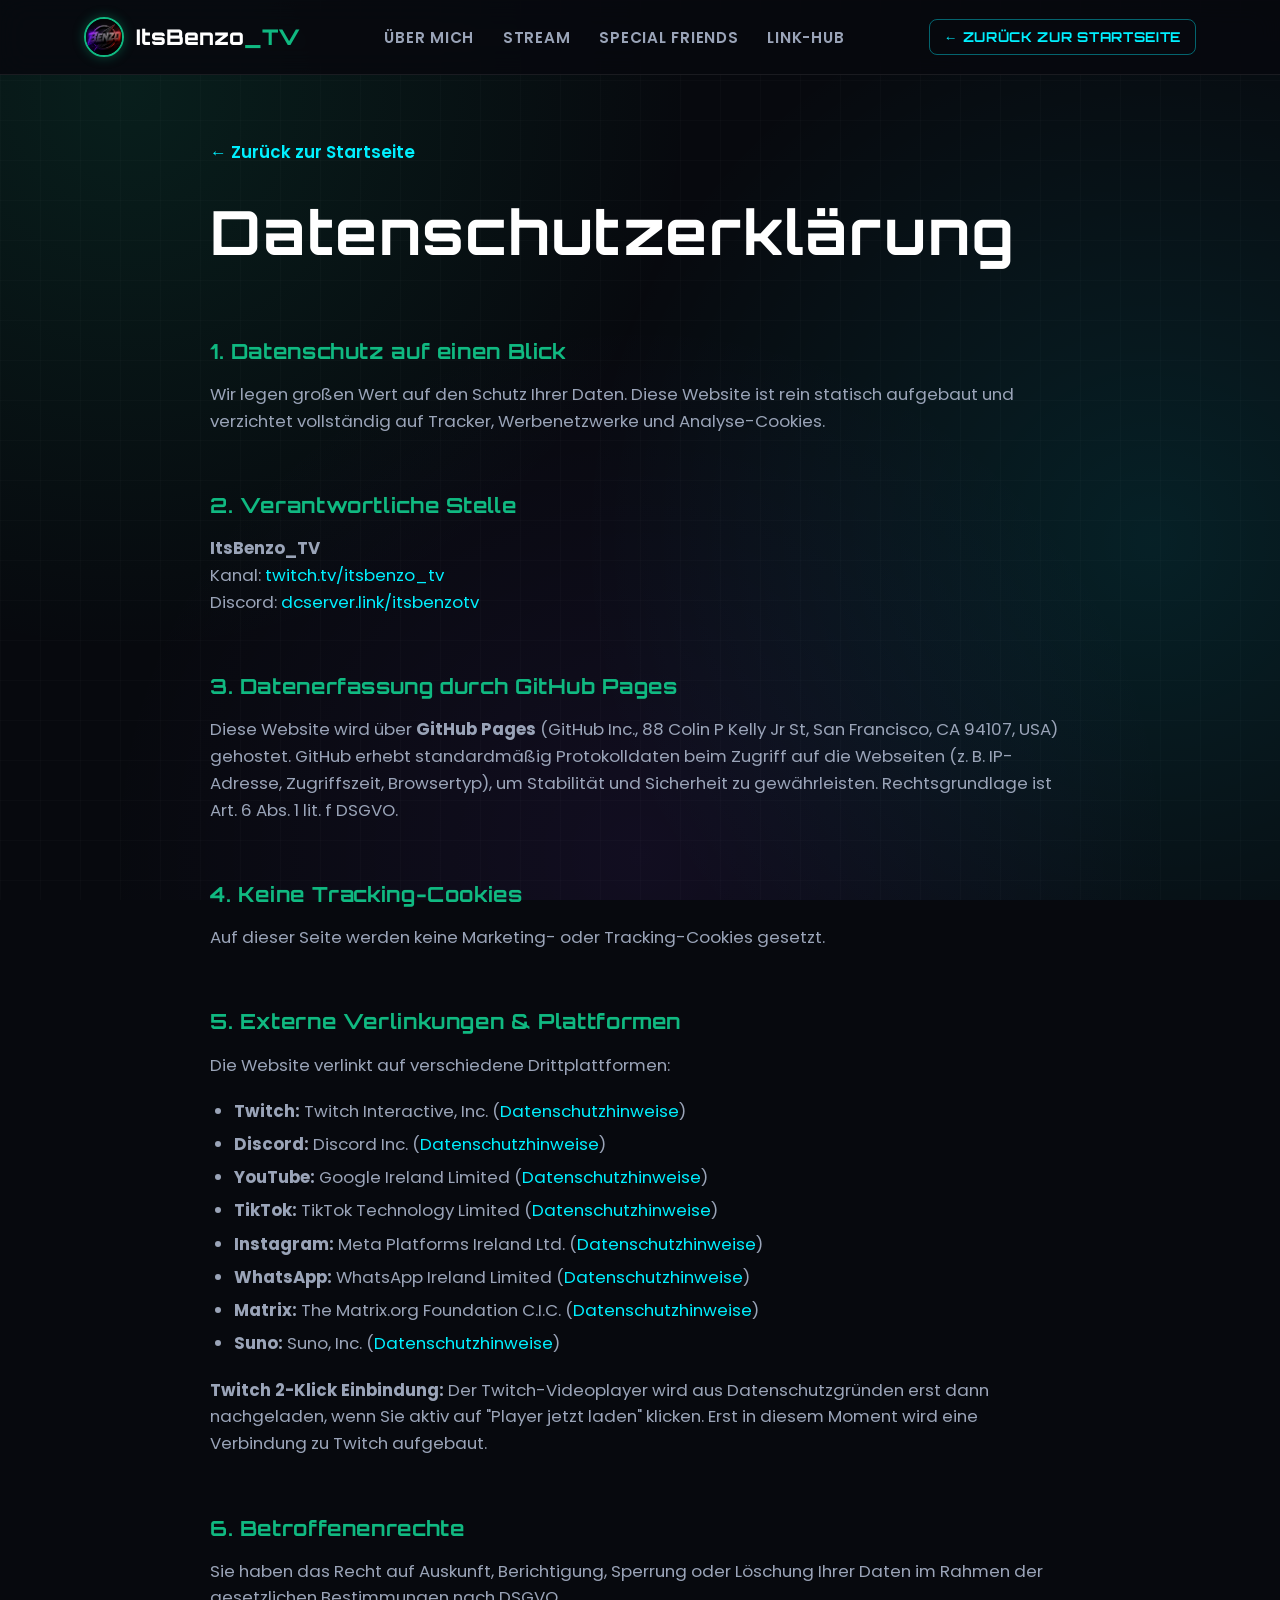
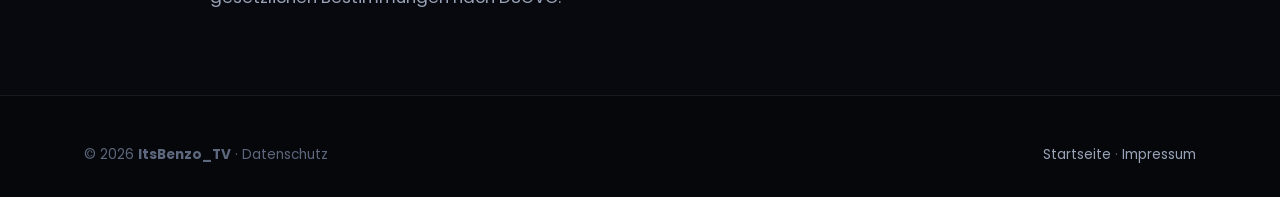
==== datenschutz.html @ 71d71803 "feat(web): initial modernized, secure and responsive website for ItsBenzo_TV" ====
<!DOCTYPE html>
<html lang="de">
<head>
  <meta charset="UTF-8">
  <meta name="viewport" content="width=device-width, initial-scale=1.0">
  <title>Datenschutzerklärung — ItsBenzo_TV</title>
  <meta name="description" content="Datenschutzerklärung für ItsBenzo_TV.">
  <meta name="theme-color" content="#07090e">
  <link rel="icon" type="image/svg+xml" href="favicon.svg">
  <link rel="alternate icon" href="assets/Profilbild.png">
  <link rel="preconnect" href="https://fonts.googleapis.com">
  <link rel="preconnect" href="https://fonts.gstatic.com" crossorigin>
  <link href="https://fonts.googleapis.com/css2?family=Orbitron:wght@600;700;800;900&family=Poppins:wght@400;500;600;700;800&display=swap" rel="stylesheet">
  <link rel="stylesheet" href="style.css">
</head>
<body>

  <header class="site-header">
    <div class="container nav-wrap">
      <a href="index.html" class="brand" aria-label="ItsBenzo_TV Startseite">
        <img class="brand-pic" src="assets/Profilbild.png" alt="ItsBenzo_TV Avatar" width="40" height="40">
        <span>ItsBenzo<span class="brand-highlight">_TV</span></span>
      </a>

      <ul class="nav-links">
        <li><a href="index.html#about">Über Mich</a></li>
        <li><a href="index.html#stream">Stream</a></li>
        <li><a href="index.html#friends">Special Friends</a></li>
        <li><a href="index.html#links">Link-Hub</a></li>
      </ul>

      <div class="nav-cta">
        <a href="index.html" class="btn btn-outline" style="padding: 6px 14px; font-size: 0.85rem;">
          ← Zurück zur Startseite
        </a>
      </div>
    </div>
  </header>

  <main class="container legal-content">
    <a href="index.html" class="legal-back">← Zurück zur Startseite</a>
    <h1>Datenschutzerklärung</h1>

    <h2>1. Datenschutz auf einen Blick</h2>
    <p>
      Wir legen großen Wert auf den Schutz Ihrer Daten. Diese Website ist rein statisch aufgebaut und verzichtet vollständig auf Tracker, Werbenetzwerke und Analyse-Cookies.
    </p>

    <h2>2. Verantwortliche Stelle</h2>
    <p>
      <strong>ItsBenzo_TV</strong><br>
      Kanal: <a href="https://twitch.tv/itsbenzo_tv" target="_blank" rel="noopener noreferrer">twitch.tv/itsbenzo_tv</a><br>
      Discord: <a href="https://dcserver.link/itsbenzotv" target="_blank" rel="noopener noreferrer">dcserver.link/itsbenzotv</a>
    </p>

    <h2>3. Datenerfassung durch GitHub Pages</h2>
    <p>
      Diese Website wird über <strong>GitHub Pages</strong> (GitHub Inc., 88 Colin P Kelly Jr St, San Francisco, CA 94107, USA) gehostet. GitHub erhebt standardmäßig Protokolldaten beim Zugriff auf die Webseiten (z. B. IP-Adresse, Zugriffszeit, Browsertyp), um Stabilität und Sicherheit zu gewährleisten. Rechtsgrundlage ist Art. 6 Abs. 1 lit. f DSGVO.
    </p>

    <h2>4. Keine Tracking-Cookies</h2>
    <p>
      Auf dieser Seite werden keine Marketing- oder Tracking-Cookies gesetzt.
    </p>

    <h2>5. Externe Verlinkungen & Plattformen</h2>
    <p>
      Die Website verlinkt auf verschiedene Drittplattformen:
    </p>
    <ul>
      <li><strong>Twitch:</strong> Twitch Interactive, Inc. (<a href="https://www.twitch.tv/p/de-de/legal/privacy-notice/" target="_blank" rel="noopener noreferrer">Datenschutzhinweise</a>)</li>
      <li><strong>Discord:</strong> Discord Inc. (<a href="https://discord.com/privacy" target="_blank" rel="noopener noreferrer">Datenschutzhinweise</a>)</li>
      <li><strong>YouTube:</strong> Google Ireland Limited (<a href="https://policies.google.com/privacy" target="_blank" rel="noopener noreferrer">Datenschutzhinweise</a>)</li>
      <li><strong>TikTok:</strong> TikTok Technology Limited (<a href="https://www.tiktok.com/legal/privacy-policy" target="_blank" rel="noopener noreferrer">Datenschutzhinweise</a>)</li>
      <li><strong>Instagram:</strong> Meta Platforms Ireland Ltd. (<a href="https://privacycenter.instagram.com/policy" target="_blank" rel="noopener noreferrer">Datenschutzhinweise</a>)</li>
      <li><strong>WhatsApp:</strong> WhatsApp Ireland Limited (<a href="https://www.whatsapp.com/legal/privacy-policy" target="_blank" rel="noopener noreferrer">Datenschutzhinweise</a>)</li>
      <li><strong>Matrix:</strong> The Matrix.org Foundation C.I.C. (<a href="https://matrix.org/legal/privacy-notice/" target="_blank" rel="noopener noreferrer">Datenschutzhinweise</a>)</li>
      <li><strong>Suno:</strong> Suno, Inc. (<a href="https://suno.com/privacy" target="_blank" rel="noopener noreferrer">Datenschutzhinweise</a>)</li>
    </ul>
    <p>
      <strong>Twitch 2-Klick Einbindung:</strong> Der Twitch-Videoplayer wird aus Datenschutzgründen erst dann nachgeladen, wenn Sie aktiv auf "Player jetzt laden" klicken. Erst in diesem Moment wird eine Verbindung zu Twitch aufgebaut.
    </p>

    <h2>6. Betroffenenrechte</h2>
    <p>
      Sie haben das Recht auf Auskunft, Berichtigung, Sperrung oder Löschung Ihrer Daten im Rahmen der gesetzlichen Bestimmungen nach DSGVO.
    </p>
  </main>

  <footer class="site-footer">
    <div class="container">
      <div class="footer-bottom">
        <div>© 2026 <strong>ItsBenzo_TV</strong> · Datenschutz</div>
        <div class="footer-credit">
          <a href="index.html">Startseite</a> · <a href="impressum.html">Impressum</a>
        </div>
      </div>
    </div>
  </footer>

  <script src="app.js"></script>
</body>
</html>
---- style.css ----
/* ==========================================================================
   ItsBenzo_TV — Chaos Control Center & Streamer Hub Stylesheet
   Pure CSS3 | Zero Framework Bloat | Responsive & High Performance
   ========================================================================== */

:root {
  --bg-dark: #07090e;
  --bg-primary: #0b0e17;
  --bg-surface: #111624;
  --bg-card: rgba(17, 22, 36, 0.85);
  --bg-card-hover: rgba(24, 32, 52, 0.92);

  --accent-emerald: #10b981;
  --accent-emerald-glow: rgba(16, 185, 129, 0.35);
  --accent-cyan: #00f0ff;
  --accent-cyan-glow: rgba(0, 240, 255, 0.3);
  --accent-purple: #9146ff;
  --accent-purple-glow: rgba(145, 70, 255, 0.35);
  --accent-red: #ff334b;

  --text-primary: #f3f5fa;
  --text-secondary: #9aa4b8;
  --text-muted: #5d677d;

  --border-subtle: rgba(255, 255, 255, 0.08);
  --border-emerald: rgba(16, 185, 129, 0.4);
  --border-cyan: rgba(0, 240, 255, 0.4);

  --font-heading: 'Orbitron', 'Poppins', -apple-system, BlinkMacSystemFont, "Segoe UI", Roboto, sans-serif;
  --font-body: 'Poppins', -apple-system, BlinkMacSystemFont, "Segoe UI", Roboto, sans-serif;
  --font-mono: ui-monospace, SFMono-Regular, Menlo, Monaco, Consolas, monospace;

  --transition-fast: 0.2s ease;
  --transition-normal: 0.3s cubic-bezier(0.16, 1, 0.3, 1);
  --radius-sm: 8px;
  --radius-md: 14px;
  --radius-lg: 24px;
}

/* Reset & Base */
*, *::before, *::after {
  box-sizing: border-box;
  margin: 0;
  padding: 0;
}

html {
  scroll-behavior: smooth;
  color-scheme: dark;
}

body {
  background-color: var(--bg-dark);
  background-image: 
    radial-gradient(circle at 10% 10%, rgba(16, 185, 129, 0.12) 0%, transparent 40%),
    radial-gradient(circle at 90% 60%, rgba(0, 240, 255, 0.1) 0%, transparent 45%),
    radial-gradient(circle at 50% 95%, rgba(145, 70, 255, 0.08) 0%, transparent 50%),
    linear-gradient(rgba(255, 255, 255, 0.015) 1px, transparent 1px),
    linear-gradient(90deg, rgba(255, 255, 255, 0.015) 1px, transparent 1px);
  background-size: 100% 100%, 100% 100%, 100% 100%, 40px 40px, 40px 40px;
  background-attachment: fixed;
  color: var(--text-primary);
  font-family: var(--font-body);
  font-size: 1.05rem;
  line-height: 1.6;
  min-height: 100vh;
  display: flex;
  flex-direction: column;
  overflow-x: hidden;
}

.container {
  max-width: 1160px;
  margin: 0 auto;
  padding: 0 1.5rem;
  width: 100%;
}

/* Typography */
h1, h2, h3, h4, .brand-font {
  font-family: var(--font-heading);
  letter-spacing: 0.03em;
  font-weight: 700;
}

h1 {
  font-size: clamp(2.2rem, 5vw, 3.8rem);
  line-height: 1.15;
}

h2 {
  font-size: clamp(1.6rem, 3.5vw, 2.3rem);
  margin-bottom: 0.8rem;
  position: relative;
  display: inline-block;
}

h2.section-title::after {
  content: '';
  position: absolute;
  left: 0;
  bottom: -6px;
  width: 48px;
  height: 3px;
  background: linear-gradient(90deg, var(--accent-emerald), var(--accent-cyan));
  border-radius: 2px;
}

p {
  color: var(--text-secondary);
}

a {
  color: var(--accent-cyan);
  text-decoration: none;
  transition: all var(--transition-fast);
}

a:hover {
  color: #fff;
  text-shadow: 0 0 8px var(--accent-cyan);
}

/* Header & Navbar */
.site-header {
  position: sticky;
  top: 0;
  z-index: 100;
  backdrop-filter: blur(14px);
  -webkit-backdrop-filter: blur(14px);
  background: rgba(7, 9, 14, 0.88);
  border-bottom: 1px solid var(--border-subtle);
  transition: border-color var(--transition-fast);
}

.site-header.scrolled {
  border-bottom-color: var(--border-emerald);
}

.nav-wrap {
  display: flex;
  align-items: center;
  justify-content: space-between;
  height: 74px;
}

.brand {
  display: flex;
  align-items: center;
  gap: 12px;
  font-family: var(--font-heading);
  font-size: 1.35rem;
  font-weight: 800;
  color: #fff;
}

.brand-pic {
  width: 40px;
  height: 40px;
  border-radius: 50%;
  border: 2px solid var(--accent-emerald);
  object-fit: cover;
  box-shadow: 0 0 12px var(--accent-emerald-glow);
  transition: transform var(--transition-fast);
}

.brand:hover .brand-pic {
  transform: scale(1.08) rotate(-4deg);
}

.brand-highlight {
  color: var(--accent-emerald);
}

.nav-links {
  display: flex;
  align-items: center;
  gap: 1.8rem;
  list-style: none;
}

.nav-links a {
  font-size: 0.95rem;
  font-weight: 600;
  color: var(--text-secondary);
  text-transform: uppercase;
  letter-spacing: 0.05em;
  padding: 6px 0;
  position: relative;
}

.nav-links a:hover,
.nav-links a.active {
  color: #fff;
}

.nav-links a::after {
  content: '';
  position: absolute;
  bottom: 0;
  left: 0;
  width: 0;
  height: 2px;
  background: var(--accent-emerald);
  transition: width var(--transition-fast);
  box-shadow: 0 0 8px var(--accent-emerald);
}

.nav-links a:hover::after,
.nav-links a.active::after {
  width: 100%;
}

.nav-cta {
  display: flex;
  align-items: center;
  gap: 1rem;
}

.live-badge {
  display: inline-flex;
  align-items: center;
  gap: 8px;
  background: rgba(255, 51, 75, 0.12);
  border: 1px solid rgba(255, 51, 75, 0.4);
  color: #ff6b7e;
  padding: 5px 12px;
  border-radius: 30px;
  font-size: 0.8rem;
  font-weight: 700;
  letter-spacing: 0.08em;
  text-transform: uppercase;
}

.pulse-dot {
  width: 8px;
  height: 8px;
  background: var(--accent-red);
  border-radius: 50%;
  box-shadow: 0 0 0 0 rgba(255, 51, 75, 0.7);
  animation: pulseLive 1.8s infinite;
}

@keyframes pulseLive {
  0% { box-shadow: 0 0 0 0 rgba(255, 51, 75, 0.7); }
  70% { box-shadow: 0 0 0 10px rgba(255, 51, 75, 0); }
  100% { box-shadow: 0 0 0 0 rgba(255, 51, 75, 0); }
}

.mobile-toggle {
  display: none;
  background: none;
  border: none;
  color: var(--text-primary);
  font-size: 1.6rem;
  cursor: pointer;
  padding: 6px;
}

/* Hero Section */
.hero {
  padding: 2rem 0 4rem;
  position: relative;
}

.banner-card {
  position: relative;
  width: 100%;
  border-radius: var(--radius-lg);
  overflow: hidden;
  border: 1px solid var(--border-emerald);
  box-shadow: 0 20px 60px rgba(0, 0, 0, 0.7), 0 0 35px var(--accent-emerald-glow);
  background: var(--bg-surface);
  margin-bottom: 2.5rem;
}

.banner-img-wrap {
  position: relative;
  width: 100%;
  height: clamp(220px, 35vw, 360px);
  overflow: hidden;
}

.banner-img {
  width: 100%;
  height: 100%;
  object-fit: cover;
  object-position: center;
  transition: transform 0.6s ease;
}

.banner-card:hover .banner-img {
  transform: scale(1.02);
}

.banner-overlay {
  position: absolute;
  inset: 0;
  background: linear-gradient(180deg, rgba(7, 9, 14, 0.2) 0%, rgba(7, 9, 14, 0.85) 100%);
}

.hero-body {
  position: relative;
  margin-top: -60px;
  padding: 0 2rem 2.2rem;
  display: flex;
  flex-direction: column;
  gap: 1.5rem;
}

.hero-avatar-row {
  display: flex;
  align-items: flex-end;
  gap: 1.8rem;
  flex-wrap: wrap;
}

.avatar-container {
  position: relative;
  width: 130px;
  height: 130px;
  flex-shrink: 0;
}

.avatar-ring {
  position: absolute;
  inset: -5px;
  border-radius: 50%;
  background: linear-gradient(135deg, var(--accent-emerald), var(--accent-cyan), var(--accent-purple));
  animation: rotateGrad 6s linear infinite;
  filter: blur(6px);
}

@keyframes rotateGrad {
  0% { transform: rotate(0deg); }
  100% { transform: rotate(360deg); }
}

.avatar-pic {
  position: relative;
  width: 100%;
  height: 100%;
  border-radius: 50%;
  border: 4px solid var(--bg-dark);
  object-fit: cover;
  background: #111624;
}

.hero-titles {
  flex: 1;
  min-width: 260px;
}

.tag-badge {
  display: inline-flex;
  align-items: center;
  gap: 8px;
  padding: 4px 12px;
  background: rgba(16, 185, 129, 0.15);
  border: 1px solid var(--border-emerald);
  border-radius: 20px;
  color: #a7f3d0;
  font-size: 0.8rem;
  font-weight: 700;
  letter-spacing: 0.06em;
  text-transform: uppercase;
  margin-bottom: 0.6rem;
}

.gradient-text-benzo {
  background: linear-gradient(135deg, #ffffff 10%, var(--accent-emerald) 50%, var(--accent-cyan) 100%);
  -webkit-background-clip: text;
  -webkit-text-fill-color: transparent;
  display: inline-block;
}

.hero-desc {
  font-size: 1.15rem;
  color: var(--text-secondary);
  max-width: 800px;
  margin-top: 0.5rem;
}

.hero-actions {
  display: flex;
  flex-wrap: wrap;
  gap: 1rem;
}

/* Buttons */
.btn {
  display: inline-flex;
  align-items: center;
  justify-content: center;
  gap: 10px;
  padding: 12px 24px;
  border-radius: var(--radius-sm);
  font-family: var(--font-heading);
  font-size: 0.95rem;
  font-weight: 700;
  letter-spacing: 0.05em;
  text-transform: uppercase;
  cursor: pointer;
  transition: all var(--transition-normal);
  border: 1px solid transparent;
  text-decoration: none;
}

.btn-twitch {
  background: linear-gradient(135deg, #9146ff, #772ce8);
  color: #fff;
  box-shadow: 0 0 20px rgba(145, 70, 255, 0.4);
}
.btn-twitch:hover {
  box-shadow: 0 0 30px rgba(145, 70, 255, 0.7);
  transform: translateY(-2px);
  color: #fff;
}

.btn-emerald {
  background: linear-gradient(135deg, #10b981, #059669);
  color: #fff;
  box-shadow: 0 0 20px rgba(16, 185, 129, 0.4);
}
.btn-emerald:hover {
  box-shadow: 0 0 30px rgba(16, 185, 129, 0.7);
  transform: translateY(-2px);
  color: #fff;
}

.btn-discord {
  background: rgba(88, 101, 242, 0.15);
  border-color: rgba(88, 101, 242, 0.5);
  color: #7983f5;
}
.btn-discord:hover {
  background: rgba(88, 101, 242, 0.3);
  color: #fff;
  border-color: #5865F2;
  box-shadow: 0 0 20px rgba(88, 101, 242, 0.4);
  transform: translateY(-2px);
}

.btn-outline {
  background: transparent;
  border: 1px solid var(--border-cyan);
  color: var(--accent-cyan);
}
.btn-outline:hover {
  background: rgba(0, 240, 255, 0.1);
  color: #fff;
  box-shadow: 0 0 20px var(--accent-cyan-glow);
  transform: translateY(-2px);
}

/* Sections */
.section {
  padding: 4.5rem 0;
  position: relative;
}

.section-header {
  text-align: center;
  margin-bottom: 3.5rem;
}

.section-subtitle {
  margin-top: 0.8rem;
  font-size: 1.1rem;
}

/* Stream Player Box */
.player-box {
  background: var(--bg-card);
  border: 1px solid var(--border-emerald);
  border-radius: var(--radius-md);
  overflow: hidden;
  box-shadow: 0 15px 40px rgba(0, 0, 0, 0.5);
}

.player-header {
  display: flex;
  align-items: center;
  justify-content: space-between;
  padding: 12px 20px;
  background: rgba(16, 185, 129, 0.12);
  border-bottom: 1px solid var(--border-subtle);
}

.player-title {
  display: flex;
  align-items: center;
  gap: 10px;
  font-weight: 700;
  font-family: var(--font-heading);
  font-size: 0.95rem;
  color: #fff;
}

.player-frame-wrap {
  position: relative;
  padding-top: 56.25%;
  width: 100%;
  background: #000;
}

.player-frame-wrap iframe {
  position: absolute;
  top: 0;
  left: 0;
  width: 100%;
  height: 100%;
  border: none;
}

.player-placeholder {
  position: absolute;
  top: 0;
  left: 0;
  width: 100%;
  height: 100%;
  display: flex;
  flex-direction: column;
  align-items: center;
  justify-content: center;
  gap: 1rem;
  background: radial-gradient(circle, #131b2c 0%, #07090e 80%);
  text-align: center;
  padding: 2rem;
}

/* Special Friends Grid */
.friends-grid {
  display: grid;
  grid-template-columns: repeat(auto-fit, minmax(320px, 1fr));
  gap: 1.8rem;
}

.friend-card {
  display: flex;
  align-items: center;
  gap: 1.4rem;
  background: var(--bg-card);
  border: 1px solid var(--border-subtle);
  border-radius: var(--radius-md);
  padding: 1.5rem;
  transition: all var(--transition-normal);
  color: var(--text-primary);
  text-decoration: none;
  position: relative;
  overflow: hidden;
}

.friend-card::before {
  content: '';
  position: absolute;
  top: 0;
  left: 0;
  bottom: 0;
  width: 4px;
  background: linear-gradient(180deg, var(--accent-emerald), var(--accent-cyan));
  opacity: 0;
  transition: opacity var(--transition-fast);
}

.friend-card:hover {
  transform: translateY(-4px);
  border-color: var(--accent-cyan);
  background: var(--bg-card-hover);
  box-shadow: 0 15px 35px rgba(0, 0, 0, 0.6), 0 0 20px var(--accent-cyan-glow);
}

.friend-card:hover::before {
  opacity: 1;
}

.friend-avatar {
  width: 68px;
  height: 68px;
  border-radius: 50%;
  object-fit: cover;
  border: 2px solid var(--accent-cyan);
  flex-shrink: 0;
  box-shadow: 0 0 14px var(--accent-cyan-glow);
}

.friend-info h3 {
  font-size: 1.25rem;
  margin-bottom: 4px;
  color: #fff;
}

.friend-tags {
  font-size: 0.85rem;
  color: var(--accent-emerald);
  font-weight: 600;
  margin-bottom: 6px;
}

.friend-bio {
  font-size: 0.9rem;
  color: var(--text-secondary);
}

/* Calendar & Events */
.events-grid {
  display: grid;
  grid-template-columns: repeat(auto-fit, minmax(300px, 1fr));
  gap: 1.5rem;
}

.event-card {
  background: var(--bg-card);
  border: 1px solid var(--border-subtle);
  border-radius: var(--radius-md);
  padding: 1.8rem;
  transition: all var(--transition-normal);
  position: relative;
}

.event-card:hover {
  transform: translateY(-3px);
  border-color: var(--accent-emerald);
  box-shadow: 0 10px 30px rgba(0, 0, 0, 0.4), 0 0 18px var(--accent-emerald-glow);
}

.event-meta {
  display: flex;
  justify-content: space-between;
  align-items: center;
  margin-bottom: 1rem;
}

.event-date {
  font-family: var(--font-mono);
  font-size: 0.95rem;
  color: var(--accent-emerald);
  font-weight: 700;
}

.event-category {
  font-size: 0.75rem;
  background: rgba(16, 185, 129, 0.15);
  border: 1px solid var(--border-emerald);
  color: #a7f3d0;
  padding: 3px 8px;
  border-radius: 4px;
  font-weight: 700;
  text-transform: uppercase;
}

.event-title {
  font-size: 1.2rem;
  margin-bottom: 0.6rem;
  color: #fff;
}

.event-desc {
  font-size: 0.92rem;
  color: var(--text-secondary);
}

/* Link-Hub Matrix */
.links-section {
  display: grid;
  grid-template-columns: repeat(auto-fit, minmax(260px, 1fr));
  gap: 1.2rem;
}

.link-pill {
  display: flex;
  align-items: center;
  gap: 1rem;
  background: var(--bg-card);
  border: 1px solid var(--border-subtle);
  border-radius: var(--radius-md);
  padding: 1.2rem 1.4rem;
  transition: all var(--transition-normal);
  color: var(--text-primary);
  text-decoration: none;
}

.link-pill:hover {
  transform: translateY(-3px);
  border-color: var(--accent-cyan);
  background: var(--bg-card-hover);
  box-shadow: 0 10px 25px rgba(0, 0, 0, 0.4), 0 0 15px var(--accent-cyan-glow);
}

.link-icon {
  width: 44px;
  height: 44px;
  border-radius: var(--radius-sm);
  display: flex;
  align-items: center;
  justify-content: center;
  background: rgba(255, 255, 255, 0.05);
  flex-shrink: 0;
  font-size: 1.3rem;
}

.link-text h4 {
  font-size: 1.05rem;
  color: #fff;
  margin-bottom: 2px;
}

.link-text span {
  font-size: 0.8rem;
  color: var(--text-muted);
}

/* Two Columns: Commands & Guidelines */
.two-col-grid {
  display: grid;
  grid-template-columns: repeat(auto-fit, minmax(320px, 1fr));
  gap: 2rem;
}

.box-card {
  background: var(--bg-card);
  border: 1px solid var(--border-subtle);
  border-radius: var(--radius-md);
  padding: 2rem;
}

.box-card h3 {
  font-size: 1.3rem;
  margin-bottom: 1.5rem;
  display: flex;
  align-items: center;
  gap: 10px;
  color: #fff;
}

.commands-list {
  display: flex;
  flex-direction: column;
  gap: 0.8rem;
}

.cmd-item {
  display: flex;
  align-items: center;
  justify-content: space-between;
  padding: 10px 14px;
  background: rgba(255, 255, 255, 0.03);
  border: 1px solid var(--border-subtle);
  border-radius: var(--radius-sm);
  transition: all var(--transition-fast);
  cursor: pointer;
}

.cmd-item:hover {
  background: rgba(16, 185, 129, 0.08);
  border-color: var(--accent-emerald);
}

.cmd-trigger {
  font-family: var(--font-mono);
  font-weight: 700;
  color: var(--accent-emerald);
  font-size: 0.95rem;
}

.cmd-desc {
  color: var(--text-secondary);
  font-size: 0.9rem;
}

.cmd-copy-hint {
  font-size: 0.75rem;
  color: var(--text-muted);
}

.rules-list {
  list-style: none;
  display: flex;
  flex-direction: column;
  gap: 1rem;
}

.rules-list li {
  display: flex;
  gap: 12px;
  align-items: flex-start;
  color: var(--text-secondary);
}

.rule-number {
  font-family: var(--font-heading);
  font-weight: 800;
  color: var(--accent-emerald);
  background: rgba(16, 185, 129, 0.15);
  width: 26px;
  height: 26px;
  border-radius: 50%;
  display: flex;
  align-items: center;
  justify-content: center;
  font-size: 0.85rem;
  flex-shrink: 0;
  margin-top: 2px;
}

/* Toast Notification */
.toast {
  position: fixed;
  bottom: 2rem;
  right: 2rem;
  background: #101524;
  border: 1px solid var(--accent-emerald);
  color: #fff;
  padding: 12px 20px;
  border-radius: var(--radius-sm);
  box-shadow: 0 10px 30px rgba(0, 0, 0, 0.8), 0 0 15px var(--accent-emerald-glow);
  font-family: var(--font-heading);
  font-size: 0.9rem;
  z-index: 999;
  transform: translateY(100px);
  opacity: 0;
  transition: all var(--transition-normal);
  pointer-events: none;
}

.toast.show {
  transform: translateY(0);
  opacity: 1;
}

/* Legal Pages */
.legal-content {
  padding: 4rem 0;
  max-width: 860px;
  margin: 0 auto;
}

.legal-content h1 {
  margin-bottom: 2rem;
  color: #fff;
}

.legal-content h2 {
  font-size: 1.3rem;
  margin-top: 2.2rem;
  margin-bottom: 0.8rem;
  color: var(--accent-emerald);
}

.legal-content p, .legal-content ul {
  margin-bottom: 1.2rem;
  color: var(--text-secondary);
}

.legal-content ul {
  padding-left: 1.5rem;
}

.legal-content li {
  margin-bottom: 0.4rem;
}

.legal-back {
  display: inline-flex;
  align-items: center;
  gap: 8px;
  margin-bottom: 2rem;
  font-weight: 600;
}

/* Footer */
.site-footer {
  margin-top: auto;
  background: #05070a;
  border-top: 1px solid var(--border-subtle);
  padding: 3rem 0 2rem;
}

.footer-top {
  display: flex;
  justify-content: space-between;
  align-items: center;
  flex-wrap: wrap;
  gap: 1.5rem;
  margin-bottom: 2rem;
  padding-bottom: 1.5rem;
  border-bottom: 1px solid var(--border-subtle);
}

.footer-links {
  display: flex;
  gap: 1.5rem;
  list-style: none;
}

.footer-links a {
  color: var(--text-muted);
  font-size: 0.9rem;
}

.footer-links a:hover {
  color: var(--accent-emerald);
}

.footer-bottom {
  display: flex;
  justify-content: space-between;
  align-items: center;
  flex-wrap: wrap;
  gap: 1rem;
  font-size: 0.85rem;
  color: var(--text-muted);
}

.footer-credit a {
  color: var(--text-secondary);
}

.footer-credit a:hover {
  color: #fff;
}

/* Responsive */
@media (max-width: 900px) {
  .hero-avatar-row {
    flex-direction: column;
    align-items: center;
    text-align: center;
  }

  .avatar-container {
    margin-top: -80px;
  }

  .hero-actions {
    justify-content: center;
  }

  .nav-links {
    position: fixed;
    top: 74px;
    left: 0;
    right: 0;
    background: #090c14;
    flex-direction: column;
    padding: 2rem;
    border-bottom: 1px solid var(--border-emerald);
    gap: 1.5rem;
    transform: translateY(-150%);
    transition: transform var(--transition-normal);
  }

  .nav-links.open {
    transform: translateY(0);
  }

  .mobile-toggle {
    display: block;
  }
}

@media (max-width: 600px) {
  .hero-actions .btn {
    width: 100%;
  }
}
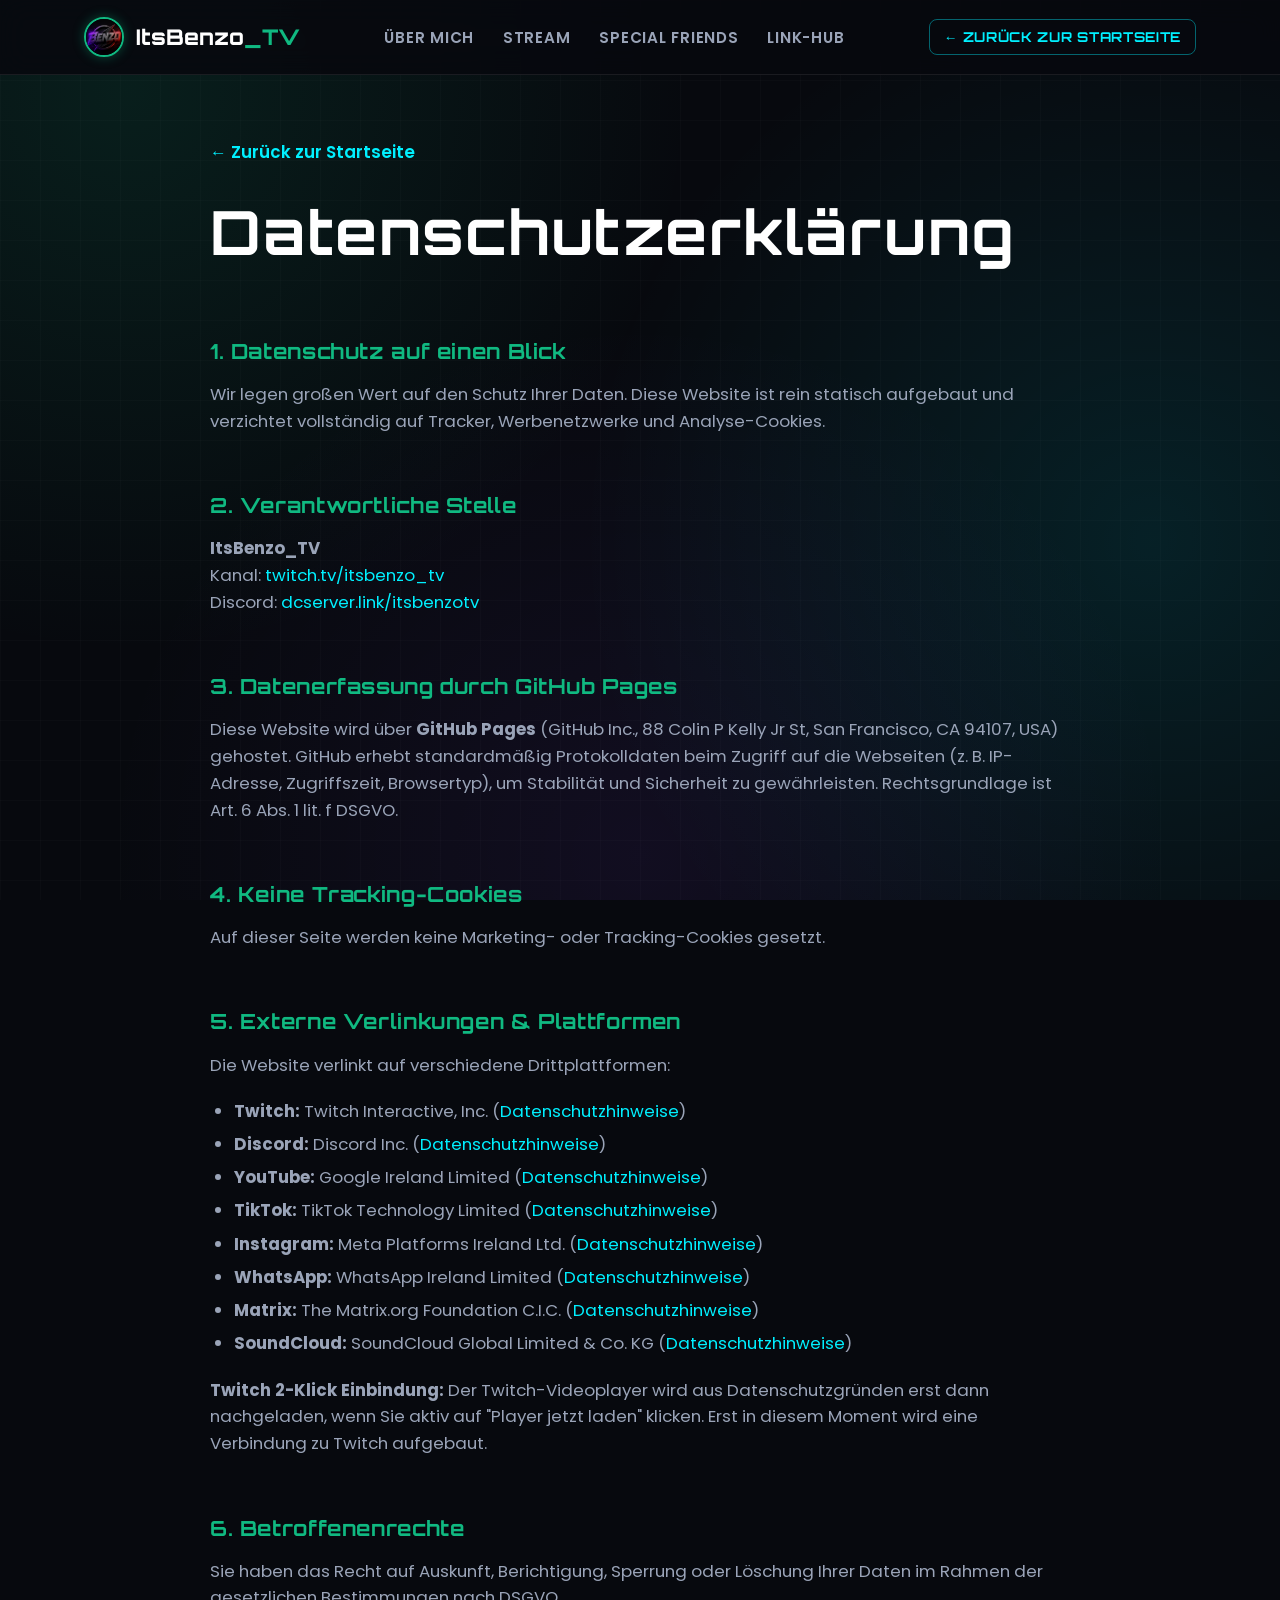
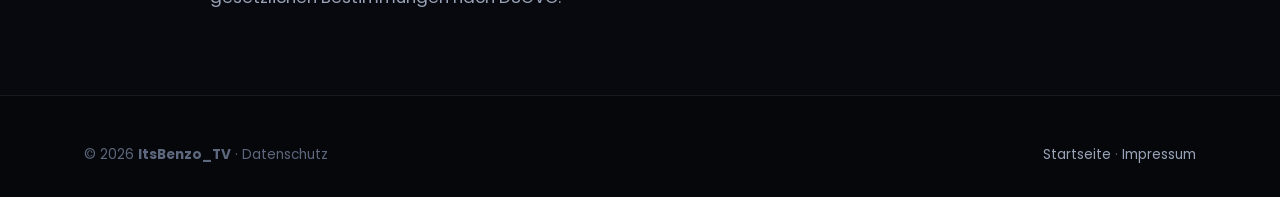
==== commit a2016c4f: "fix(links): update music link from Suno to SoundCloud" ====
--- a/datenschutz.html
+++ b/datenschutz.html
@@ -75,7 +75,7 @@
       <li><strong>Instagram:</strong> Meta Platforms Ireland Ltd. (<a href="https://privacycenter.instagram.com/policy" target="_blank" rel="noopener noreferrer">Datenschutzhinweise</a>)</li>
       <li><strong>WhatsApp:</strong> WhatsApp Ireland Limited (<a href="https://www.whatsapp.com/legal/privacy-policy" target="_blank" rel="noopener noreferrer">Datenschutzhinweise</a>)</li>
       <li><strong>Matrix:</strong> The Matrix.org Foundation C.I.C. (<a href="https://matrix.org/legal/privacy-notice/" target="_blank" rel="noopener noreferrer">Datenschutzhinweise</a>)</li>
-      <li><strong>Suno:</strong> Suno, Inc. (<a href="https://suno.com/privacy" target="_blank" rel="noopener noreferrer">Datenschutzhinweise</a>)</li>
+      <li><strong>SoundCloud:</strong> SoundCloud Global Limited &amp; Co. KG (<a href="https://soundcloud.com/pages/privacy" target="_blank" rel="noopener noreferrer">Datenschutzhinweise</a>)</li>
     </ul>
     <p>
       <strong>Twitch 2-Klick Einbindung:</strong> Der Twitch-Videoplayer wird aus Datenschutzgründen erst dann nachgeladen, wenn Sie aktiv auf "Player jetzt laden" klicken. Erst in diesem Moment wird eine Verbindung zu Twitch aufgebaut.
